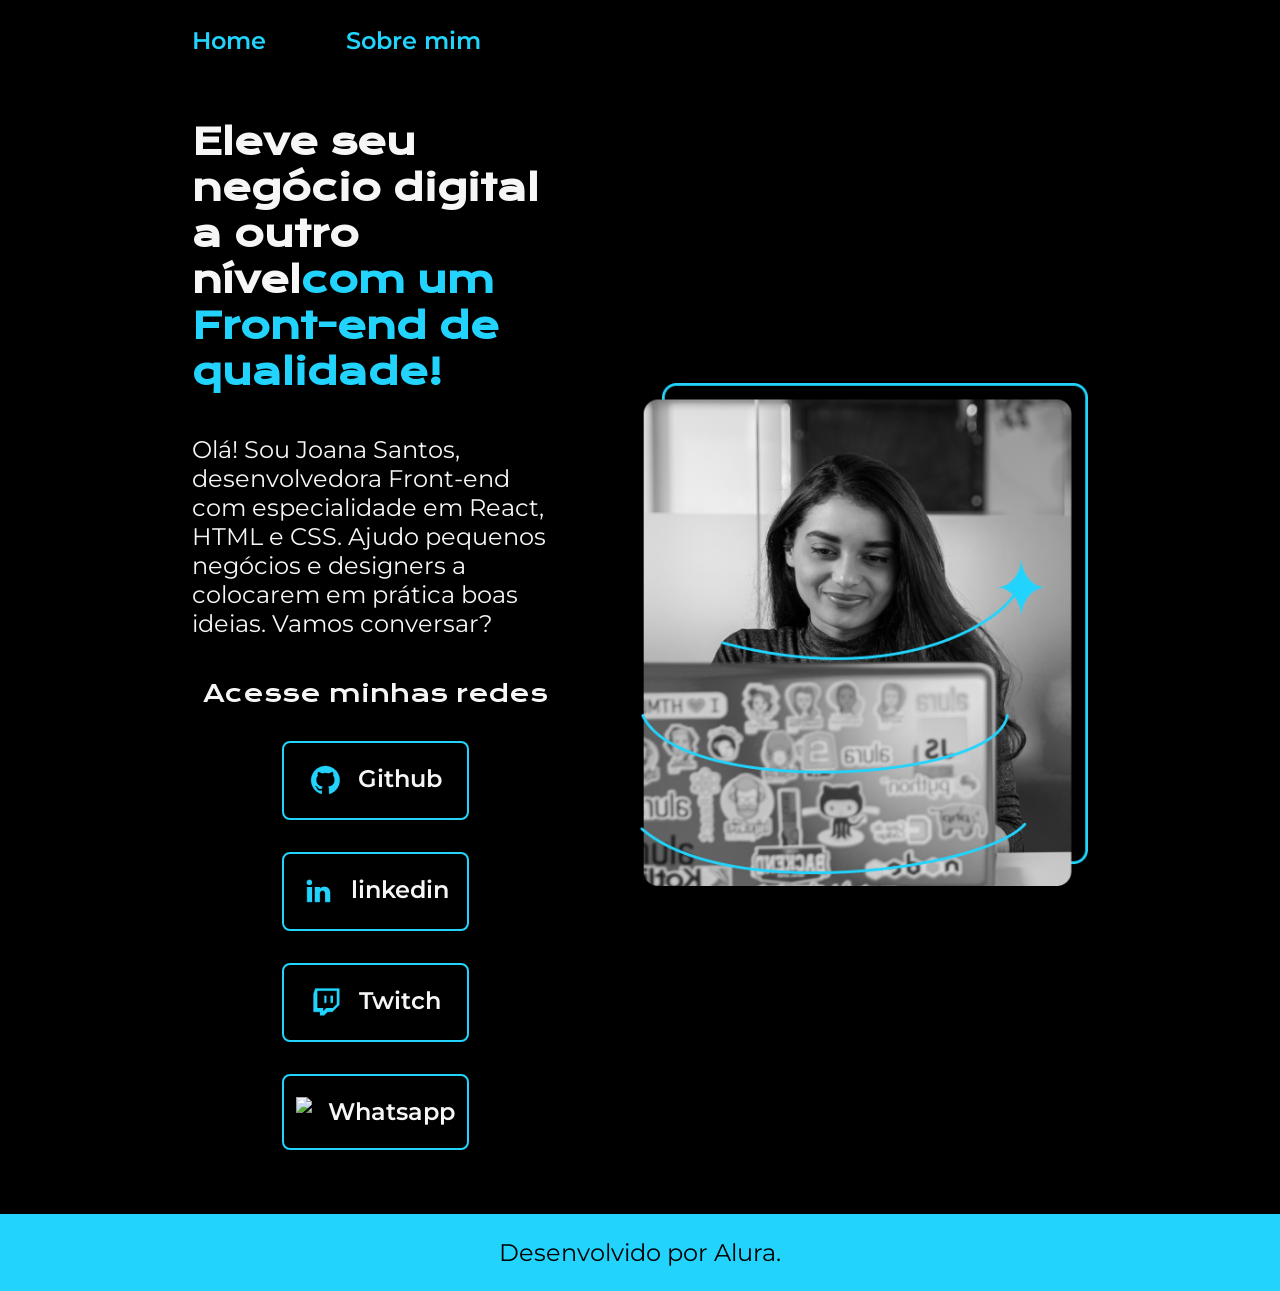
==== index.html @ cf501ab5 "Add files via upload" ====
<!DOCTYPE html>
<html lang="pt-br">

<head>
    <meta charset="UTF-8">
    <meta http-equiv="X-UA-Compatible" content="IE=edge">
    <meta name="viewport" content="width=device-width, initial-scale=1.0">
    <title>Portifolio</title>
    <link rel="stylesheet" href="./styles/style.css">
</head>

<body>
    <header class="cabecalho">
        <nav class="cabecalho__menu">
            <a class="cabecalho__menu__link" href="index.html">Home</a>
            <a class="cabecalho__menu__link" href="about.html">Sobre mim</a>
        </nav>
    </header>
    <main class="apresentacao">
        <section class="apresentacao__conteudo">
            <h1 class="apresentacao__conteudo__titulo">Eleve seu negócio digital a outro nível<strong 
            class="titulo-destaque">com um Front-end de qualidade!
            </strong></h1>
            <p class="apresentacao__conteudo__texto">Olá! Sou Joana Santos, desenvolvedora
            Front-end com especialidade em React, HTML e
            CSS. Ajudo pequenos negócios e designers a
            colocarem em prática boas ideias. Vamos
            conversar?</p>
            <div class="apresentacao__links">
                <h2 class="apresentacao__links__subtitulo">Acesse minhas redes</h2>
                <a class="apresentacao__links__navegacao" href="https://github.com/rafaballerini">
                    <img src="./assets/github.png">
                    Github
                </a>
                <a class="apresentacao__links__navegacao" href="https://linkedin.com/in/rafaellaballerini">
                    <img src="./assets/linkedin.png">
                    linkedin
                </a>
                <a class="apresentacao__links__navegacao" href="https://twitch.tv/guilimadev">
                    <img src="./assets/twitch.png">
                    Twitch
                </a>
                <a class="apresentacao__links__navegacao" href="https://twitch.tv/guilimadev">
                    <img src="./assets/whatsapp.png">
                    Whatsapp
                </a>
            </div>
        </section>
        <img class="apresentacao__imagem" src="./assets/imagem.png" alt="Foto da Joana Santos programando">
    </main>
    <footer class="rodape">
        <p>Desenvolvido por Alura.</p>
    </footer>
</body>

</html>
---- styles/style.css ----
@import url('https://fonts.googleapis.com/css2?family=Krona+One&family=Montserrat:wght@400;600&display=swap');

:root {
    --cor-primaria: #000000;
    --cor-secundaria: #F6F6F6;
    --cor-terciaria: #22D4FD;
    --cor-hover: #272727;

    --fonte-primaria: 'Krona One', sans-serif;
    --fonte-secundaria: 'Montserrat', sans-serif;
}
*{
    margin: 0;
    padding: 0;
}

body{
    box-sizing: border-box;
    background-color: var(--cor-primaria);
    color: var(--cor-secundaria);
}

.cabecalho{
    padding: 2% 0% 0% 15%;
}
.cabecalho__menu{
    display: flex;
    gap: 80px;
}
.cabecalho__menu__link{
    font-family: var(--fonte-secundaria);
    font-size: 1.5rem;
    font-weight: 600;
    color: var(--cor-terciaria);
    text-decoration: none;
}
.apresentacao{
    padding: 5% 15%;
    display: flex;
    align-items: center;
    justify-content: space-between;
    gap: 82px;
}
.apresentacao__conteudo{
    width: 50%;
    display: flex;
    flex-direction: column;
    gap: 40px;
}

.apresentacao__conteudo__titulo{
    font-size: 2.25rem;
    font-family: var(--fonte-primaria);
}
.titulo-destaque{
    color: var(--cor-terciaria);
}
.apresentacao__conteudo__texto{
    font-size: 1.5rem;
    font-family: var(--fonte-secundaria);
}

.apresentacao__links{
    display: flex;
    flex-direction: column;
    justify-content: space-between;
    align-items: center;
    gap: 32px;
}
.apresentacao__links__subtitulo{
    font-family: var(--fonte-primaria);
    font-weight: 400;
    font-size: 1.5rem;
}
.apresentacao__links__navegacao{
    display: flex;
    justify-content: center;
    gap: 16px;
    border: 2px solid var(--cor-terciaria);
    width: 50%;
    text-align: center;
    border-radius: 8px;
    font-size: 1.5rem;
    font-weight: 600;
    padding: 21.5px 0;
    text-decoration: none;
    color: var(--cor-secundaria);
    font-family: var(--fonte-secundaria);
}
.apresentacao__links__navegacao:hover{
    background-color: var(--cor-hover);
}
.apresentacao__imagem{
    width: 50%;
}
.rodape{
    color: var(--cor-primaria);
    background-color: var(--cor-terciaria);
    padding: 24px;
    text-align: center;
    font-family: var(--fonte-secundaria);
    font-size: 1.5rem;
    font-weight: 400;
}

@media (max-width: 1200px) {
    .cabecalho{
         padding: 10%;  
    }
    .cabecalho__menu{
        justify-content: center;
    }
    .apresentacao{
        flex-direction: column-reverse;
        padding: 5%;
    }
    .apresentacao__conteudo{
        width: auto;
    }
}
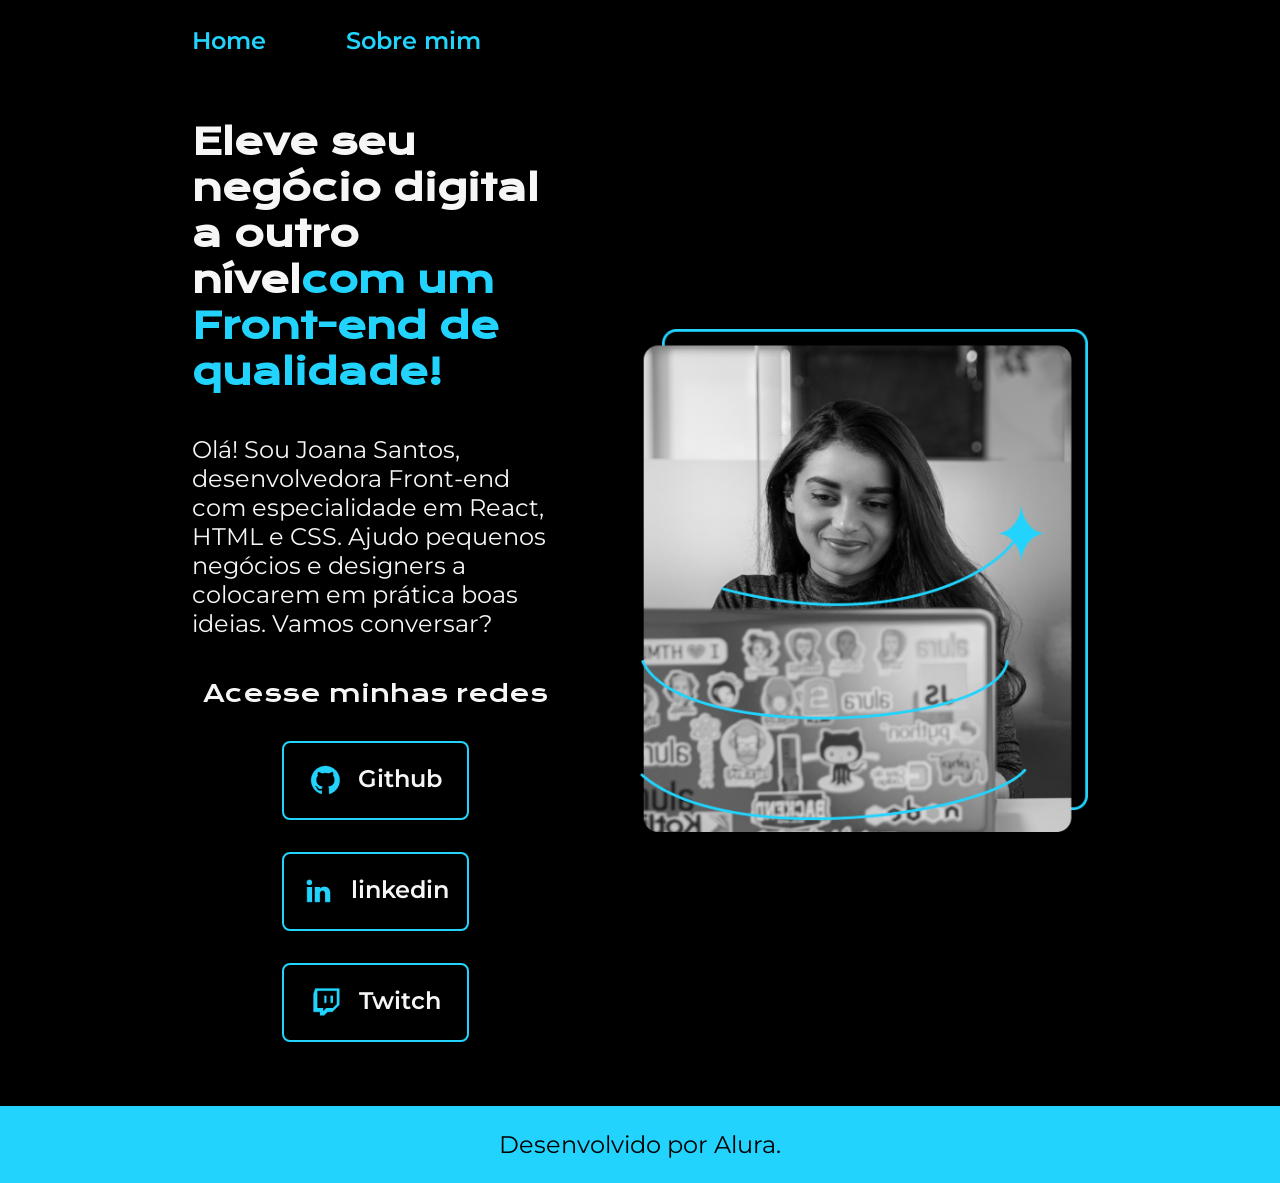
==== commit 5367c8b4: "Update index060624.html removing whatsapp bottom" ====
--- a/index.html
+++ b/index.html
@@ -40,10 +40,6 @@
                     <img src="./assets/twitch.png">
                     Twitch
                 </a>
-                <a class="apresentacao__links__navegacao" href="https://twitch.tv/guilimadev">
-                    <img src="./assets/whatsapp.png">
-                    Whatsapp
-                </a>
             </div>
         </section>
         <img class="apresentacao__imagem" src="./assets/imagem.png" alt="Foto da Joana Santos programando">
@@ -53,4 +49,4 @@
     </footer>
 </body>
 
-</html>+</html>
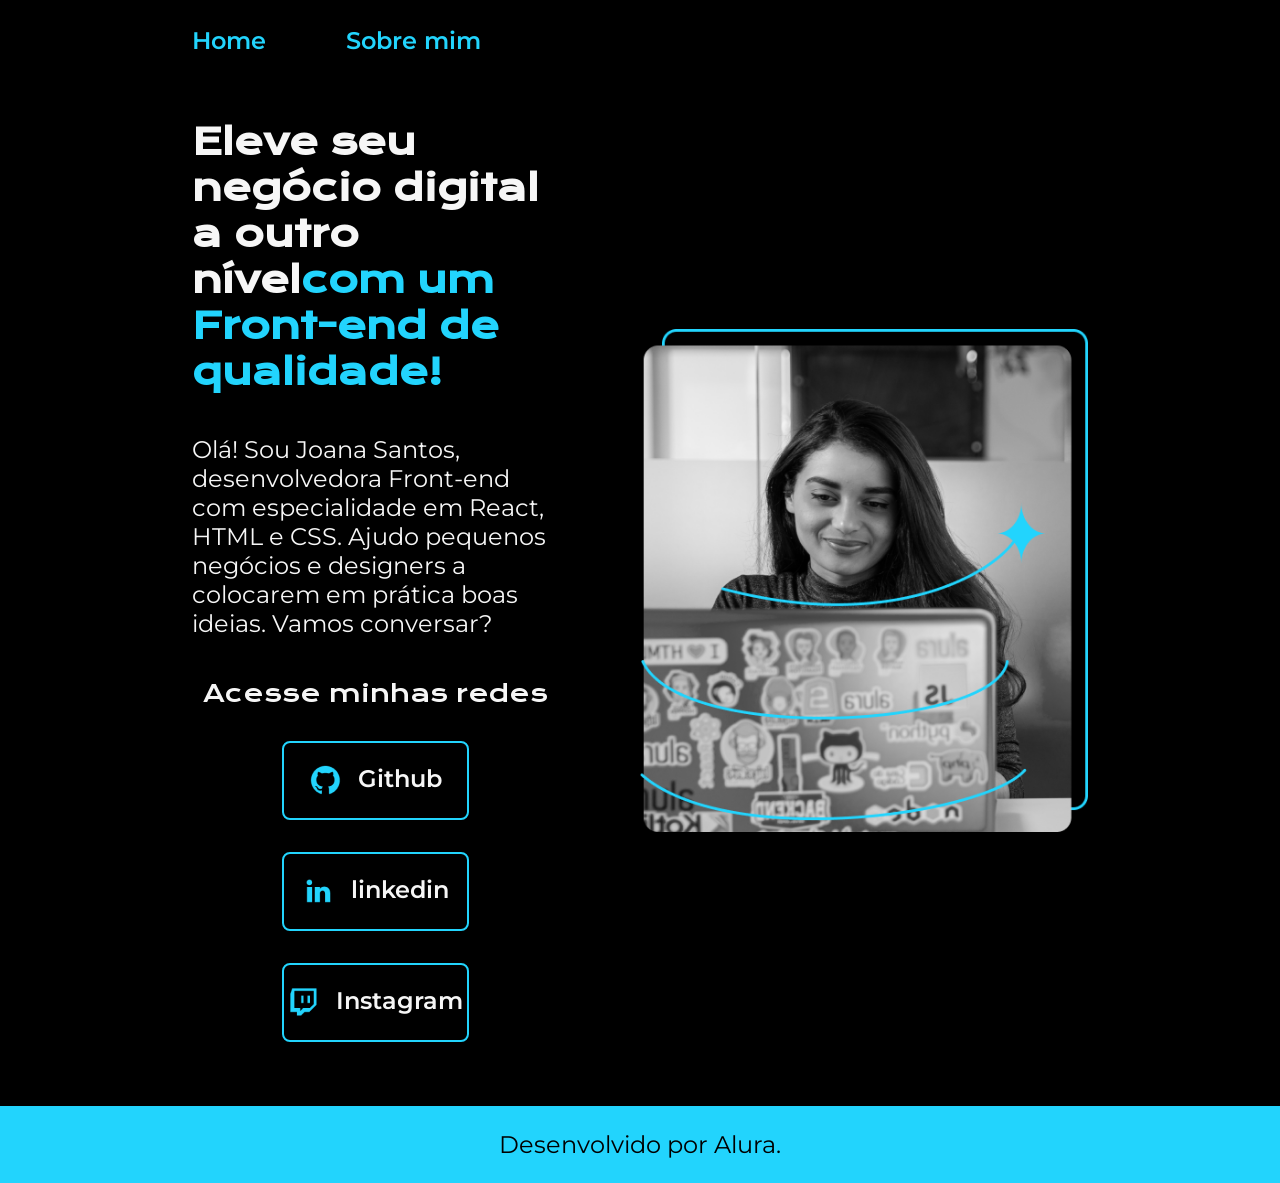
==== commit 46379dcc: "Update index.html" ====
--- a/index.html
+++ b/index.html
@@ -28,17 +28,17 @@
             conversar?</p>
             <div class="apresentacao__links">
                 <h2 class="apresentacao__links__subtitulo">Acesse minhas redes</h2>
-                <a class="apresentacao__links__navegacao" href="https://github.com/rafaballerini">
+                <a class="apresentacao__links__navegacao" href="https://github.com/vinimaffra03">
                     <img src="./assets/github.png">
                     Github
                 </a>
-                <a class="apresentacao__links__navegacao" href="https://linkedin.com/in/rafaellaballerini">
+                <a class="apresentacao__links__navegacao" href="https://www.linkedin.com/in/viniciusmaffra">
                     <img src="./assets/linkedin.png">
                     linkedin
                 </a>
-                <a class="apresentacao__links__navegacao" href="https://twitch.tv/guilimadev">
+                <a class="apresentacao__links__navegacao" href="https://www.instagram.com/vinicius_maffra/">
                     <img src="./assets/twitch.png">
-                    Twitch
+                    Instagram
                 </a>
             </div>
         </section>
